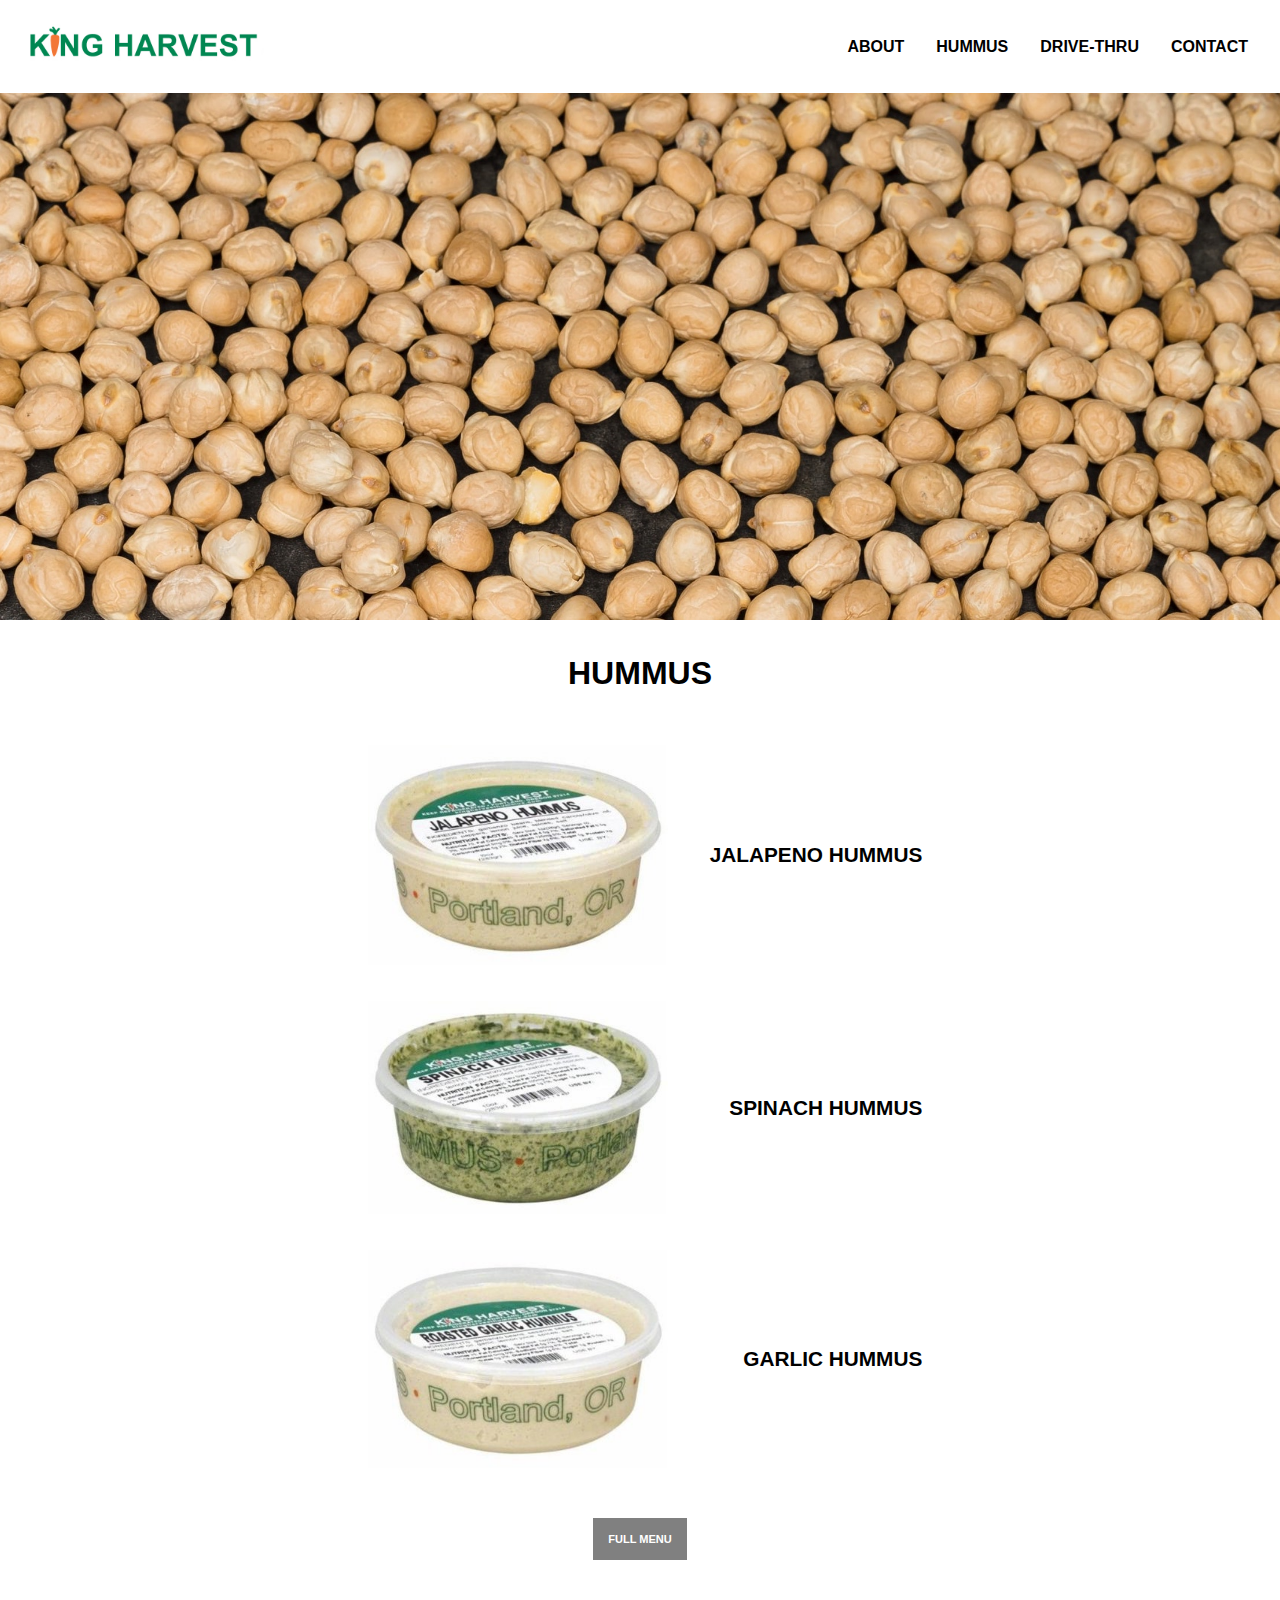
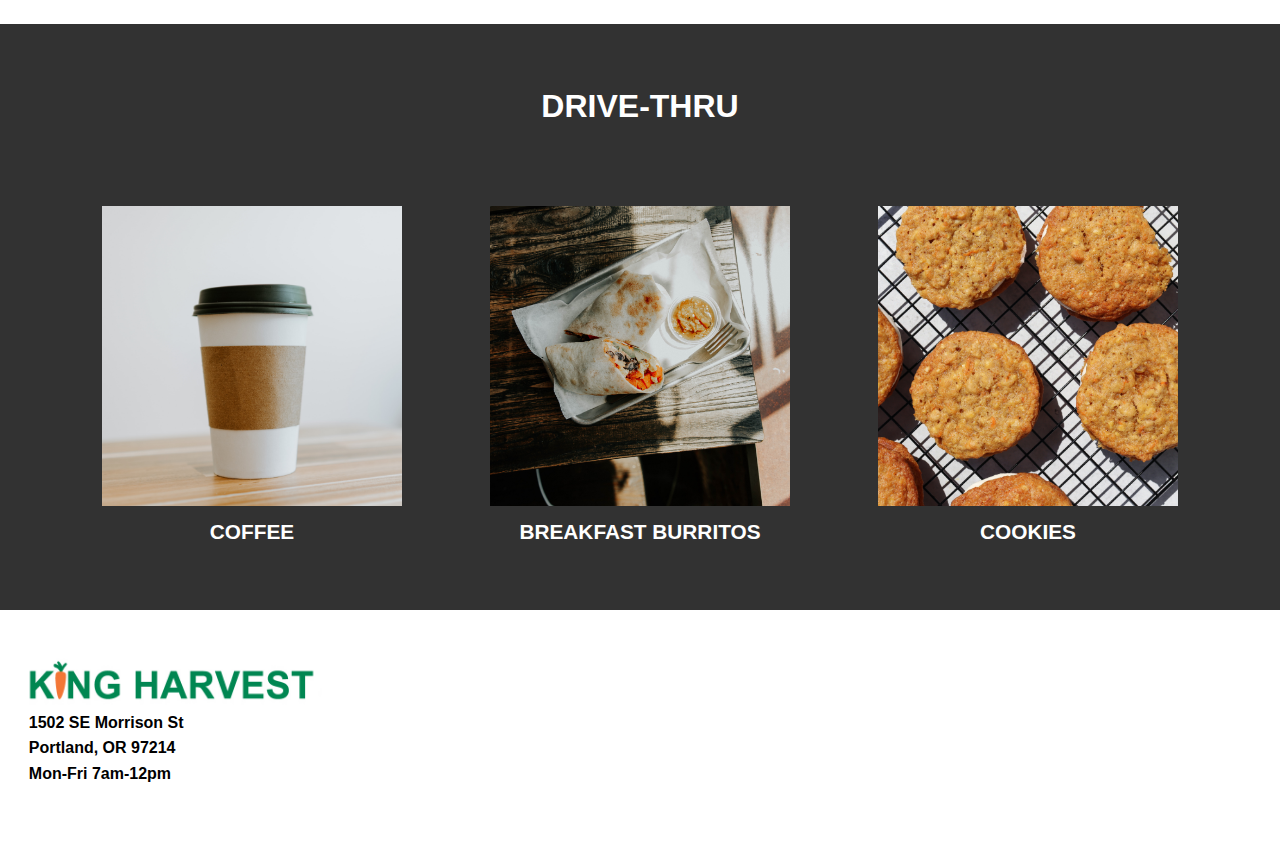
==== index.html @ c9172a97 "First commit" ====
<!DOCTYPE html>
<html lang="en">
  <head>
    <link rel="shortcut icon" href="images/favicon.ico" type="image/x-icon">
    <meta charset="UTF-8">
    <meta http-equiv="X-UA-Compatible" content="IE=edge">
    <meta name="viewport" content="width=device-width, initial-scale=1.0">
    <link rel="stylesheet" type="text/css" href="css/style.css">
    <title>King Harvest</title>
  </head>

  <body>
    <header>
      <div class="header-content">
        <img id="logo" src="images/header.jpg">
        <nav>
          <ul>
            <li><a href="#">ABOUT</a></li>
            <li><a href="#hummus">HUMMUS</a></li>
            <li><a href="#drive-thru">DRIVE-THRU</a></li>
            <li><a href="#contact">CONTACT</a></li>
          </ul>
        </nav>
      </div>
    </header>

    <section class="main">
      <div class="main-img"></div>
    </section>

    <section class="hummus-area" id="hummus">
      <h2 class="hummus-section-title">HUMMUS</h2>
      <div class="hummus-content">
        <div class="hummus-item hummus-item-1">
          <img src="images/jalapeno.jpeg">
          <span>JALAPENO HUMMUS</span>
        </div>
        <div class="hummus-item hummus-item-2">
          <img src="images/spinach.jpeg">
          <span>SPINACH HUMMUS</span>
        </div>
        <div class="hummus-item hummus-item-3">
          <img src="images/roasted-garlic.jpeg">
          <span>GARLIC HUMMUS</span>
        </div>
        <button class="button">
          <h5>FULL MENU</h5>
        </div>
      </div>
    </section>

    <section class="drivethru-section" id="drive-thru">
      <h2 class="drivethru-section-title">DRIVE-THRU</h2>
      <div class="drivethru-content">
        <div class="drivethru drivethru-1">
          <img src="images/coffee.jpg">
          <span>COFFEE</span>
        </div>
        <div class="drivethru drivethru-2">
          <img src="images/burrito.jpg">
          <span>BREAKFAST BURRITOS</span>
        </div>
        <div class="drivethru drivethru-3">
          <img src="images/cookies.jpg">
          <span>COOKIES</span>
        </div>
      </div>
    </section>


    </section>

    <footer>
      <div class="contact" id="contact">
        <img class="logo" src="images/header.jpg">
        <div class="contact-left">
          <p>1502 SE Morrison St</p>
          <p>Portland, OR 97214</p>
          <p>Mon-Fri 7am-12pm</p>
        </div>
      </div>
    </footer>
  </body>
</html>
---- css/style.css ----
/* Universal Styles */
* {
  padding: 0;
  margin: 0;
}

body {
  color: black;
  font-family: Helvetica;
  padding: 0;
  margin: 0;
  text-align: center;
}

/* Header */

header {
  position: fixed;
  display: flex;
  width: 100%;
  flex-direction: column;
}

header .header-content {
  display: flex;
  align-items: center;
  background-color: white;
}

header #logo {
  width: 15rem;
  padding: 1.5rem 0.5rem 2rem 1.5rem;
}

/* Nav */

nav {
  display: flex;
  margin: auto;
  width: 100%;
  justify-content: flex-end;
  margin-right: 2rem;
}

nav ul {
  display: flex;
}

nav li {
  display: inline-block;
  padding-left: 2rem;
}

nav li a {
  color: black;
  text-decoration: none;
  font-weight: bold;
}

nav li a:hover {
  color: gray;
}

/* Main Section */

.main {
  display: flex;
  flex-direction: column;
  color: white;
  padding-top: 5rem;
  min-height: 60vh;
  justify-content: flex-end;
}

.main .main-img {
  background-image: url("../images/main.jpg");
  position: absolute;
  background-size: cover;
  top: 5rem;
  left: 0;
  width: 100%;
  height: 60%;
  z-index: -1;
  background-position: center;
  background-repeat: no-repeat;
}

.main .main-content {
  min-width: 50%;
  text-align: left;
  padding: 1.5rem;
}

/* Hummus Section */

.hummus-area {
  margin: auto;
  display: flex;
  width: 100%;
  flex-wrap: wrap;
  min-height: 500px;
}

.hummus-section-title {
  font-size: 2rem;
  width: 100%;
  padding: 2.2rem;
  text-align: center;
  margin: auto;
}

.hummus-content {
  padding: 0 2rem 2rem 2rem;
  display: flex;
  flex-direction: column;
  justify-content: space-between;
  align-items: left;
  margin: auto;
}

.hummus-item {
  display: flex;
  justify-content: space-between;
  align-items: center;
  margin: 0.5rem;
}

img {
  width: 200px;
}

.hummus-item span {
  min-width: 140px;
  font-weight: bold;
  font-size: 1.3rem;
  text-align: center;
  margin-left: 2rem;
}

.hummus-item-1 .hummus-item-2 .hummus-item-3 {
  margin: auto;
}

.button {
  margin: 2rem auto;
  padding: 15px;
  color: white;
  background-color: gray;
  border: none;
  text-align: center;
  text-decoration: none;
  display: inline-block;
  cursor: pointer;
}

/* Drivethru Section */

.drivethru-section {
  color: white;
  background-color: #323232;
  padding: 2rem;
}

.drivethru-section-title {
  padding: 2rem;
  font-size: 2rem;
}

.drivethru-section-title h2 {
  padding: 15px;
}

.drivethru-content {
  padding-top: 5px;
  display: flex;
  flex-wrap: wrap;
  justify-content: center;
}

.drivethru-content span {
  font-size: 1.3rem;
  text-align: center;
  padding: 15px;
  font-weight: bold;
  margin: auto;
}

img {
  padding: 10px;
  width: 300px;
}

.drivethru {
  padding: 10px;
  margin: 1.5rem;
  flex-basis: 280px;
}

/* Footer */

.contact {
  position: relative;
  top: 2rem;
}

footer .logo {
  position: absolute;
  left: 0;
  padding: 1rem 1rem 0 1.4rem;
}

.contact-left {
  text-align: left;
  padding: 4.2rem 0 4rem 1.8rem;
  line-height: 1.6rem;
  font-weight: bold;
}
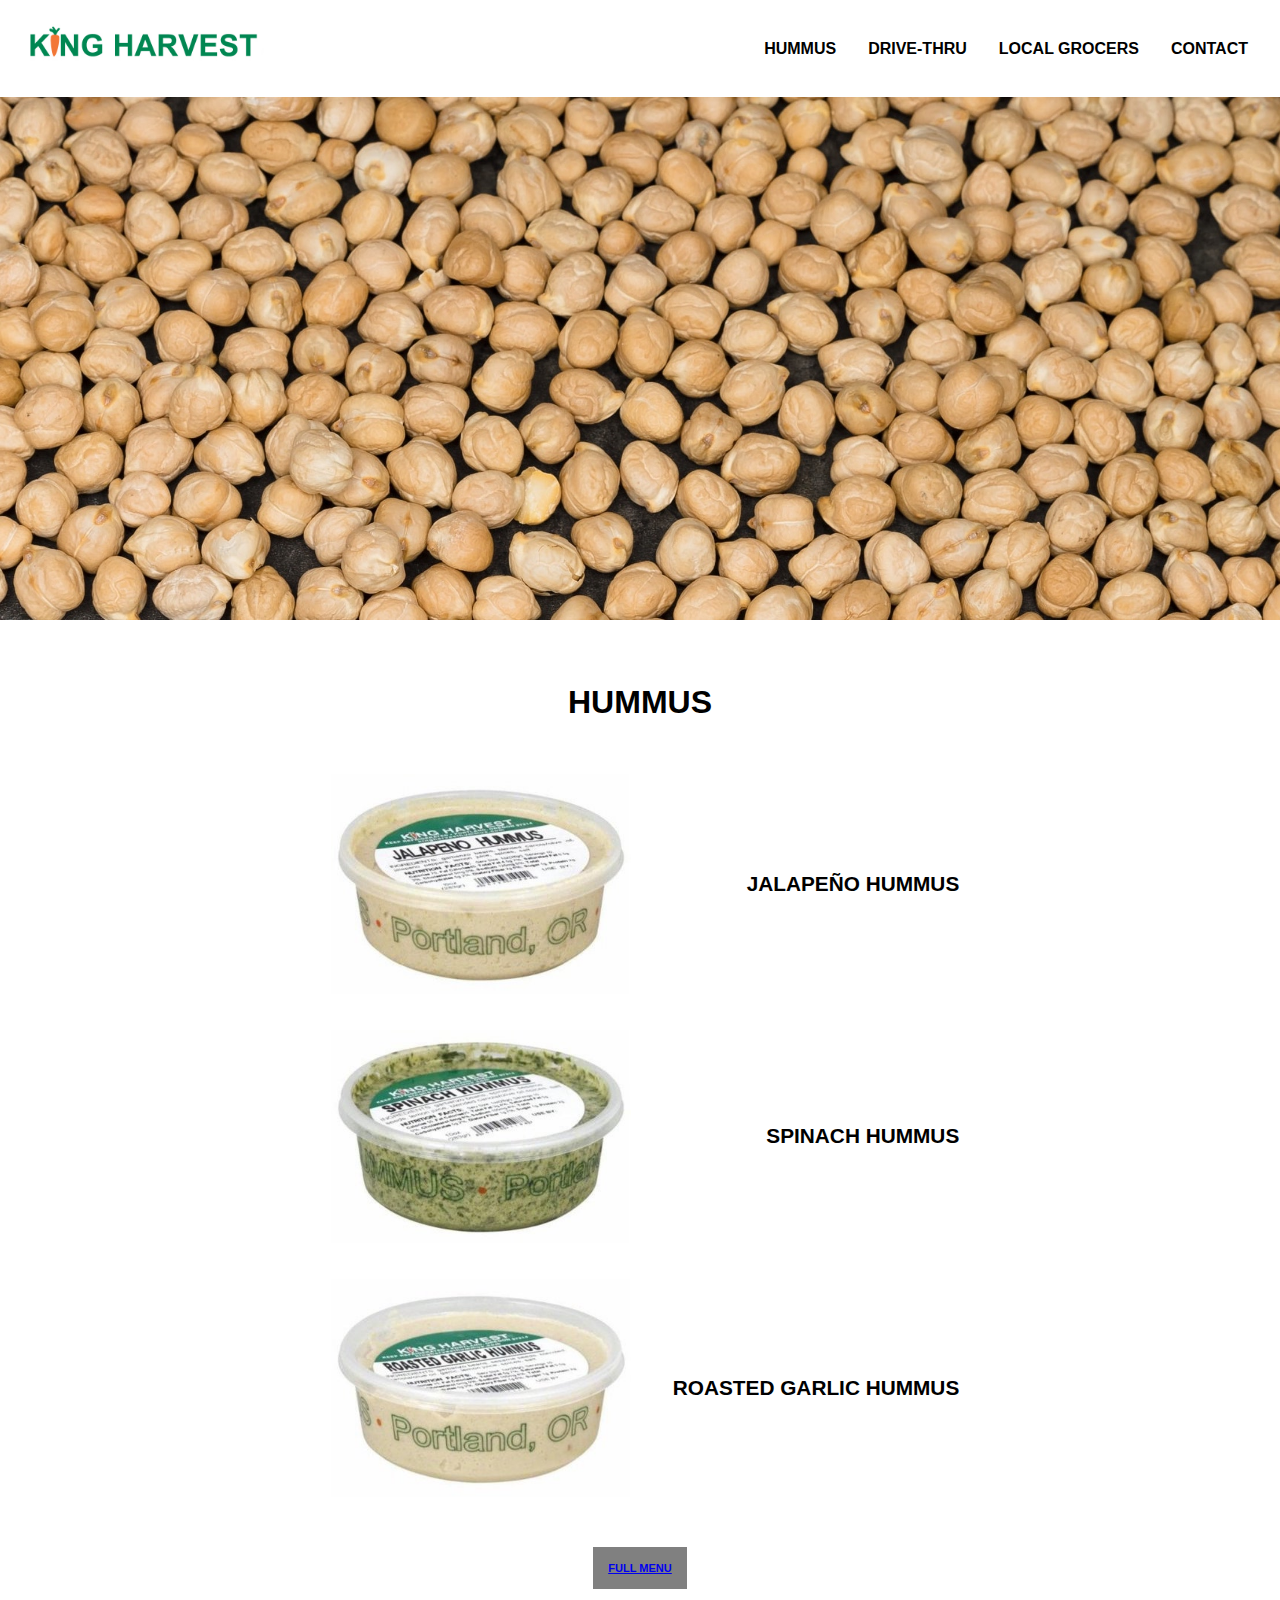
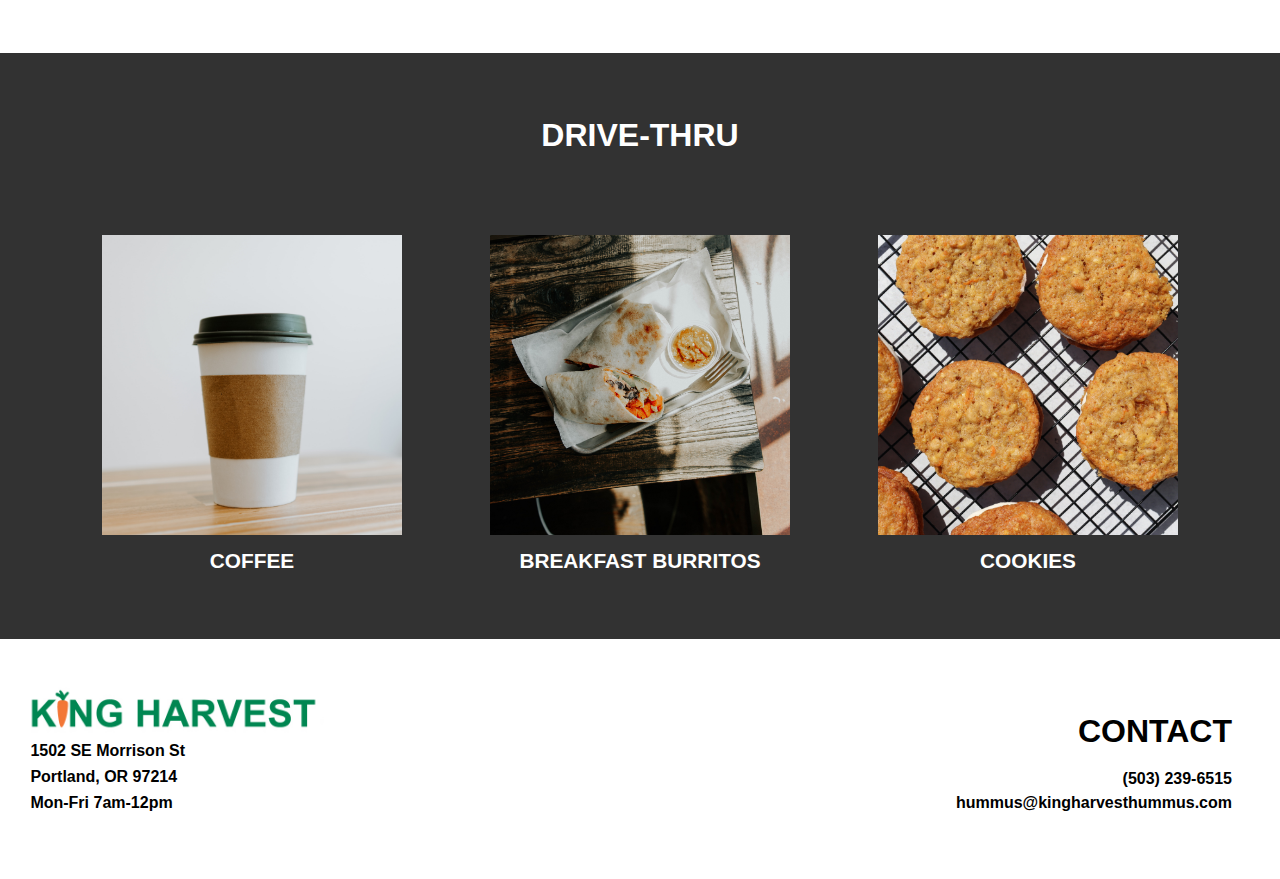
==== commit c0e2f7f3: "Add hummus page" ====
--- a/index.html
+++ b/index.html
@@ -1,4 +1,3 @@
-
 <!DOCTYPE html>
 <html lang="en">
   <head>
@@ -13,19 +12,19 @@
   <body>
     <header>
       <div class="header-content">
-        <img id="logo" src="images/header.jpg">
+        <a href="#home"><img id="logo" src="images/header.jpg"></a>
         <nav>
           <ul>
-            <li><a href="#">ABOUT</a></li>
-            <li><a href="#hummus">HUMMUS</a></li>
+            <li><a href="html/hummus.html">HUMMUS</a></li>
             <li><a href="#drive-thru">DRIVE-THRU</a></li>
+            <li><a href="#local-grocers">LOCAL GROCERS</a></li>
             <li><a href="#contact">CONTACT</a></li>
           </ul>
         </nav>
       </div>
     </header>
 
-    <section class="main">
+    <section class="main" id="home">
       <div class="main-img"></div>
     </section>
 
@@ -34,7 +33,7 @@
       <div class="hummus-content">
         <div class="hummus-item hummus-item-1">
           <img src="images/jalapeno.jpeg">
-          <span>JALAPENO HUMMUS</span>
+          <span>JALAPEÑO HUMMUS</span>
         </div>
         <div class="hummus-item hummus-item-2">
           <img src="images/spinach.jpeg">
@@ -42,10 +41,10 @@
         </div>
         <div class="hummus-item hummus-item-3">
           <img src="images/roasted-garlic.jpeg">
-          <span>GARLIC HUMMUS</span>
+          <span>ROASTED GARLIC HUMMUS</span>
         </div>
         <button class="button">
-          <h5>FULL MENU</h5>
+          <h5><a href="html/hummus.html">FULL MENU</h5></a>
         </div>
       </div>
     </section>
@@ -72,13 +71,18 @@
     </section>
 
     <footer>
-      <div class="contact" id="contact">
+      <div class="contact">
         <img class="logo" src="images/header.jpg">
         <div class="contact-left">
           <p>1502 SE Morrison St</p>
           <p>Portland, OR 97214</p>
           <p>Mon-Fri 7am-12pm</p>
         </div>
+        <div class="contact-right">
+          <h2><span id="contact"></span>CONTACT</h2><br>
+          <p>(503) 239-6515</p>
+          <p>hummus@kingharvesthummus.com</p>
+        </div>
       </div>
     </footer>
   </body>
--- a/css/style.css
+++ b/css/style.css
@@ -104,7 +104,7 @@
 .hummus-section-title {
   font-size: 2rem;
   width: 100%;
-  padding: 2.2rem;
+  padding: 4rem 2.2rem 2.2rem 2.2rem;
   text-align: center;
   margin: auto;
 }
@@ -206,13 +206,29 @@
 footer .logo {
   position: absolute;
   left: 0;
-  padding: 1rem 1rem 0 1.4rem;
+  padding: 1rem 1rem 0 1.5rem;
 }
 
 .contact-left {
   text-align: left;
-  padding: 4.2rem 0 4rem 1.8rem;
+  padding: 4.2rem 0 4rem 1.9rem;
   line-height: 1.6rem;
   font-weight: bold;
 }
 
+.contact-right {
+  text-align: right;
+  padding: 2rem 3rem 4rem 2rem;
+  line-height: 1.5rem;
+  font-weight: bold;
+  position: absolute;
+  bottom: 0;
+  right: 0;
+}
+
+h2 {
+  font-size: 2rem;
+}
+
+/* hummus page */
+
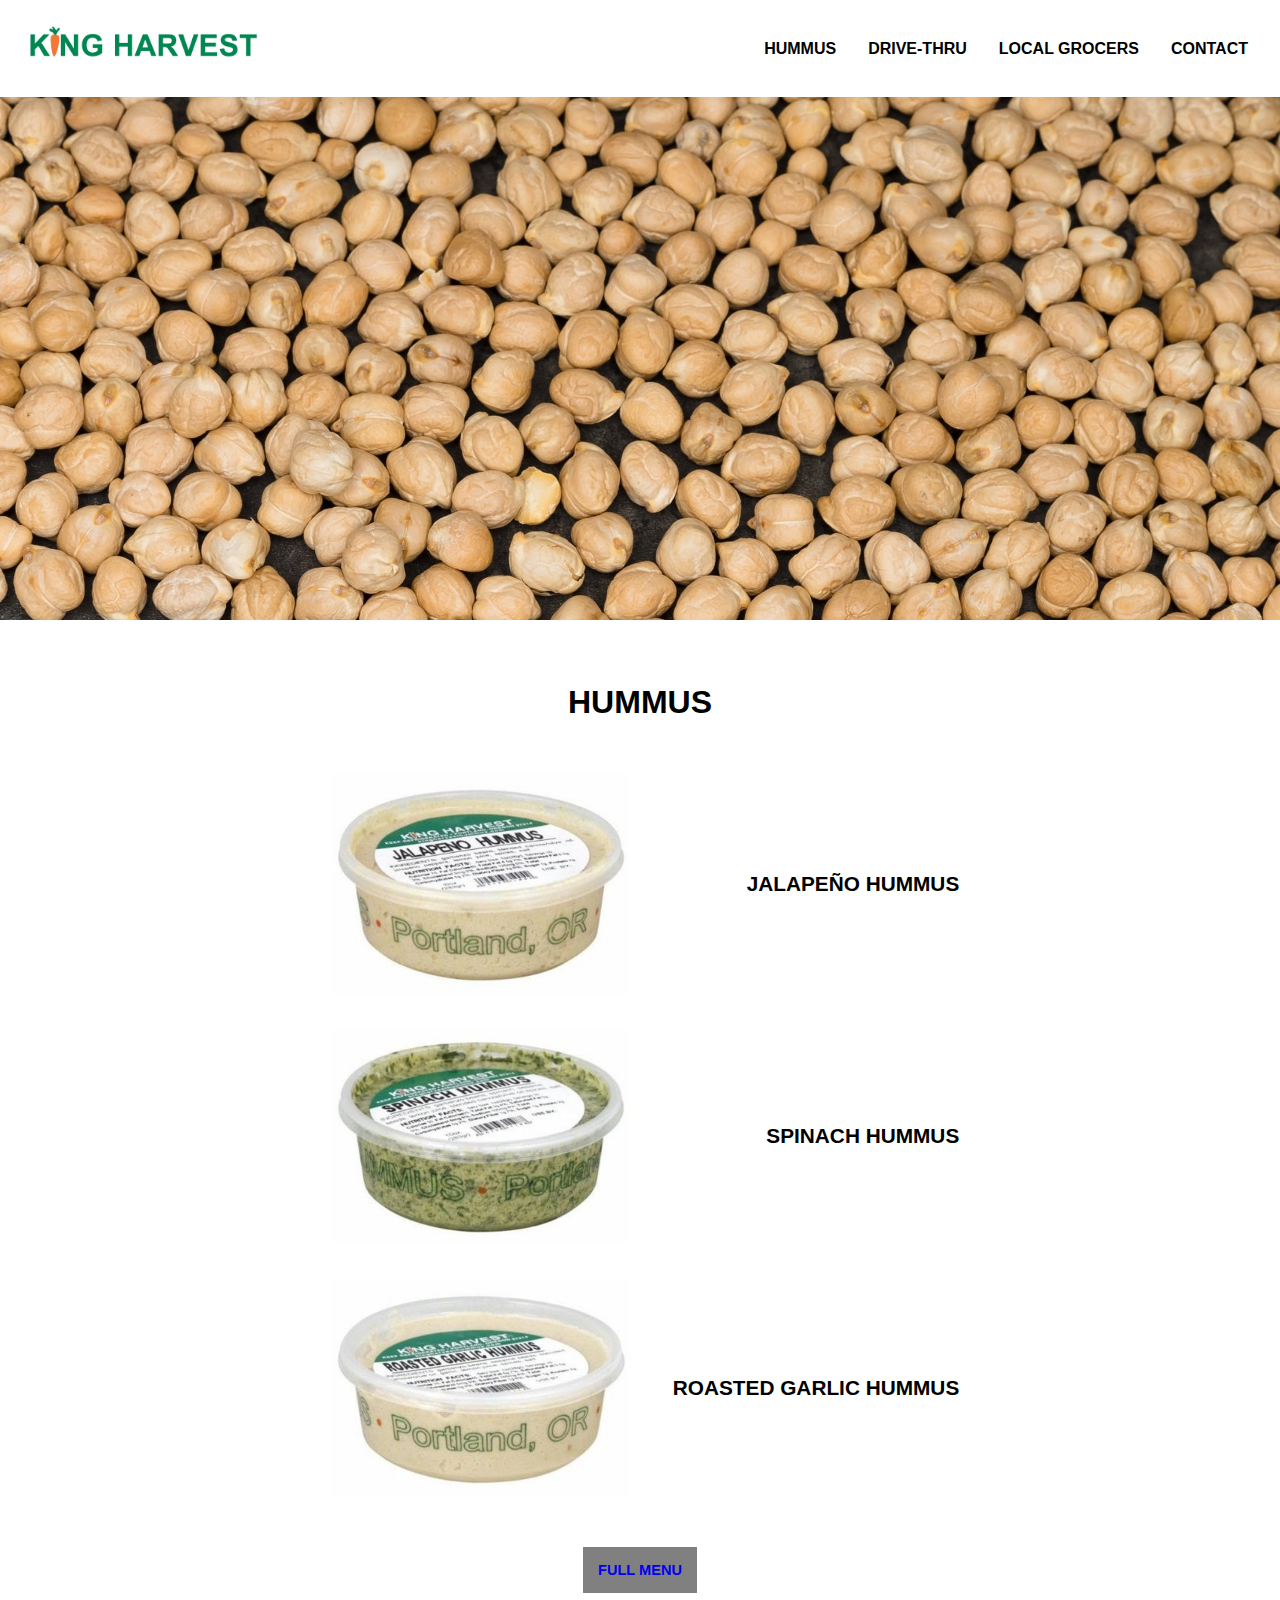
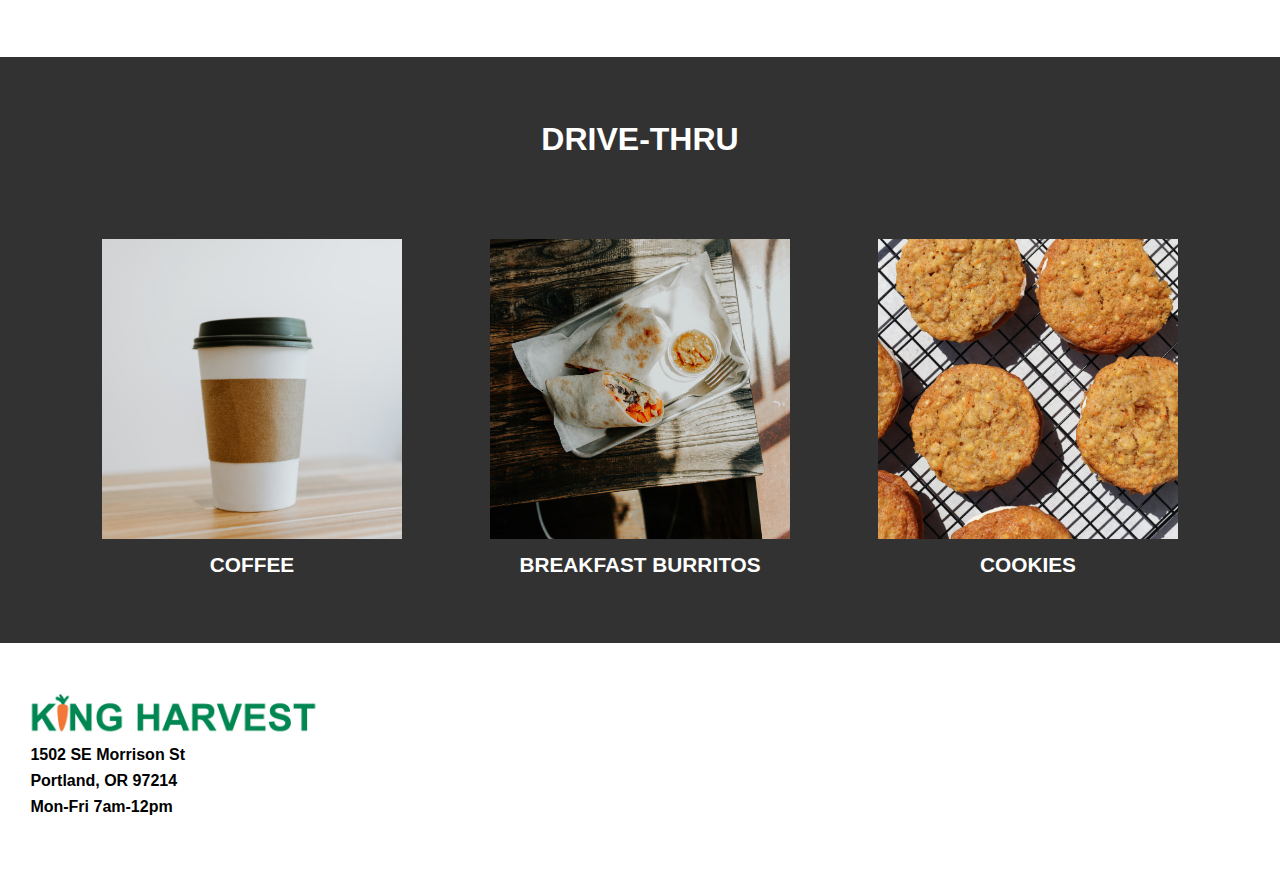
==== commit 7cc3b93c: "add local grocers page" ====
--- a/index.html
+++ b/index.html
@@ -16,9 +16,9 @@
         <nav>
           <ul>
             <li><a href="html/hummus.html">HUMMUS</a></li>
-            <li><a href="#drive-thru">DRIVE-THRU</a></li>
-            <li><a href="#local-grocers">LOCAL GROCERS</a></li>
-            <li><a href="#contact">CONTACT</a></li>
+            <li><a href="html/drive-thru.html">DRIVE-THRU</a></li>
+            <li><a href="html/local-grocers.html">LOCAL GROCERS</a></li>
+            <li><a href="html/contact.html">CONTACT</a></li>
           </ul>
         </nav>
       </div>
@@ -78,11 +78,6 @@
           <p>Portland, OR 97214</p>
           <p>Mon-Fri 7am-12pm</p>
         </div>
-        <div class="contact-right">
-          <h2><span id="contact"></span>CONTACT</h2><br>
-          <p>(503) 239-6515</p>
-          <p>hummus@kingharvesthummus.com</p>
-        </div>
       </div>
     </footer>
   </body>
--- a/css/style.css
+++ b/css/style.css
@@ -1,5 +1,5 @@
 /* Universal Styles */
-* {
+*, *::before, *::after{
   padding: 0;
   margin: 0;
 }
@@ -133,7 +133,6 @@
   min-width: 140px;
   font-weight: bold;
   font-size: 1.3rem;
-  text-align: center;
   margin-left: 2rem;
 }
 
@@ -151,6 +150,24 @@
   text-decoration: none;
   display: inline-block;
   cursor: pointer;
+  font-size: 1.1rem;
+}
+
+.button a:link {
+  text-decoration: none;
+}
+
+.button a:visited {
+  color: white;
+  text-decoration: none;
+}
+
+.button a:hover {
+  text-decoration: underline;
+}
+
+.button a:active {
+  text-decoration: none;
 }
 
 /* Drivethru Section */
@@ -216,19 +233,67 @@
   font-weight: bold;
 }
 
-.contact-right {
-  text-align: right;
-  padding: 2rem 3rem 4rem 2rem;
-  line-height: 1.5rem;
-  font-weight: bold;
-  position: absolute;
-  bottom: 0;
-  right: 0;
-}
-
-h2 {
-  font-size: 2rem;
-}
-
-/* hummus page */
-
+/* hummums page */
+
+.hummus-page-container {
+  margin: auto;
+  display: flex;
+  width: 100%;
+  flex-wrap: wrap;
+  min-height: 500px;
+  position: relative;
+  top: 100px;
+}
+
+.hummus-page-header, .local-grocers-page-header {
+  z-index: 3;
+}
+
+.hummus-item-10 {
+  padding-bottom: 8rem;
+}
+
+/* local grocers page */
+
+.local-grocers-page-container {
+  position: relative;
+  top: 100px;
+  padding-top: 2rem;
+}
+
+.local-grocers-page-title {
+  padding: 2.5rem;
+}
+
+ul.grocers-container {
+  list-style-type: none;
+  font-weight: bold;
+  text-align: center;
+  padding: 3rem 2rem 12rem 2rem;
+}
+
+ul.grocers-container li {
+  padding: 0.3rem;
+}
+
+ul.grocers-container li a:link {
+  text-decoration: none;
+}
+
+ul.grocers-container li a:visited {
+  color: black;
+  text-decoration: none;
+}
+
+ul.grocers-container li a:hover {
+  color: gray;
+  cursor: pointer;
+  text-decoration: none;
+}
+
+ul.grocers-container li a:active {
+  text-decoration: none;
+}
+
+
+
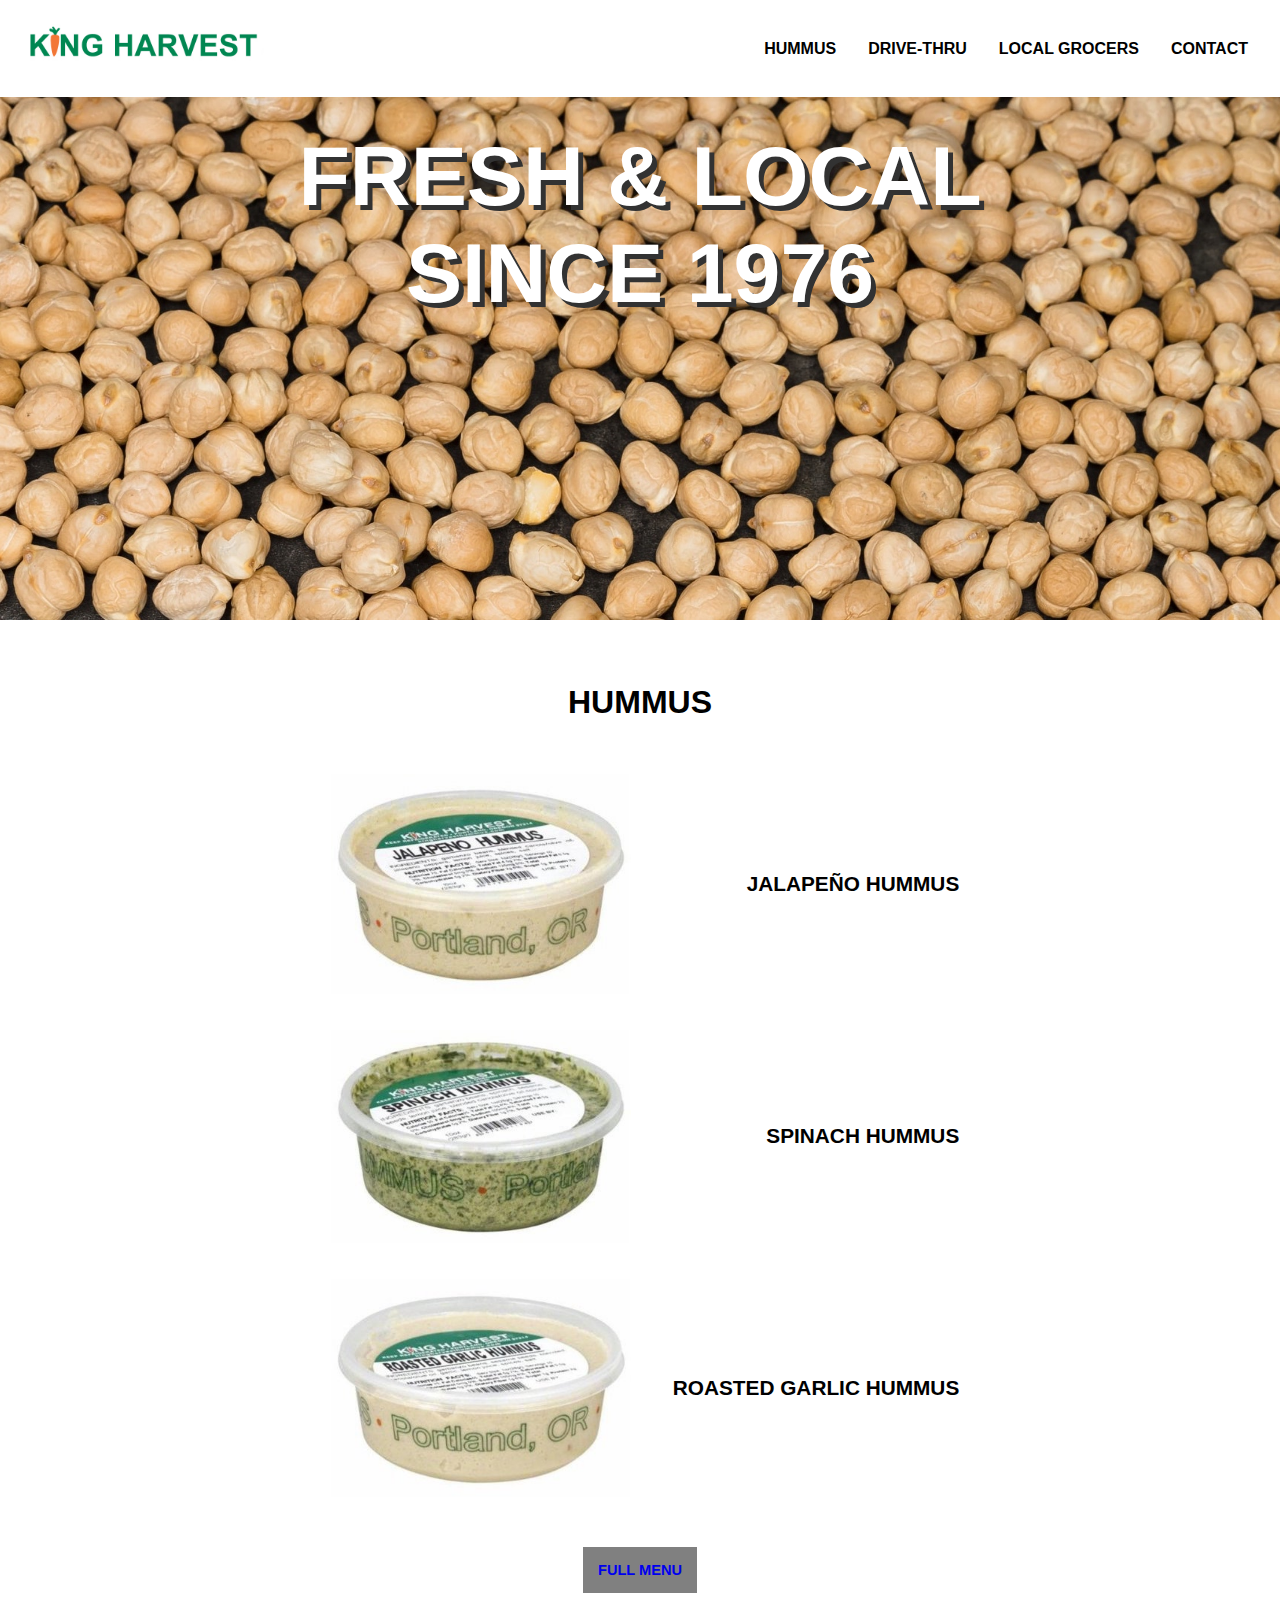
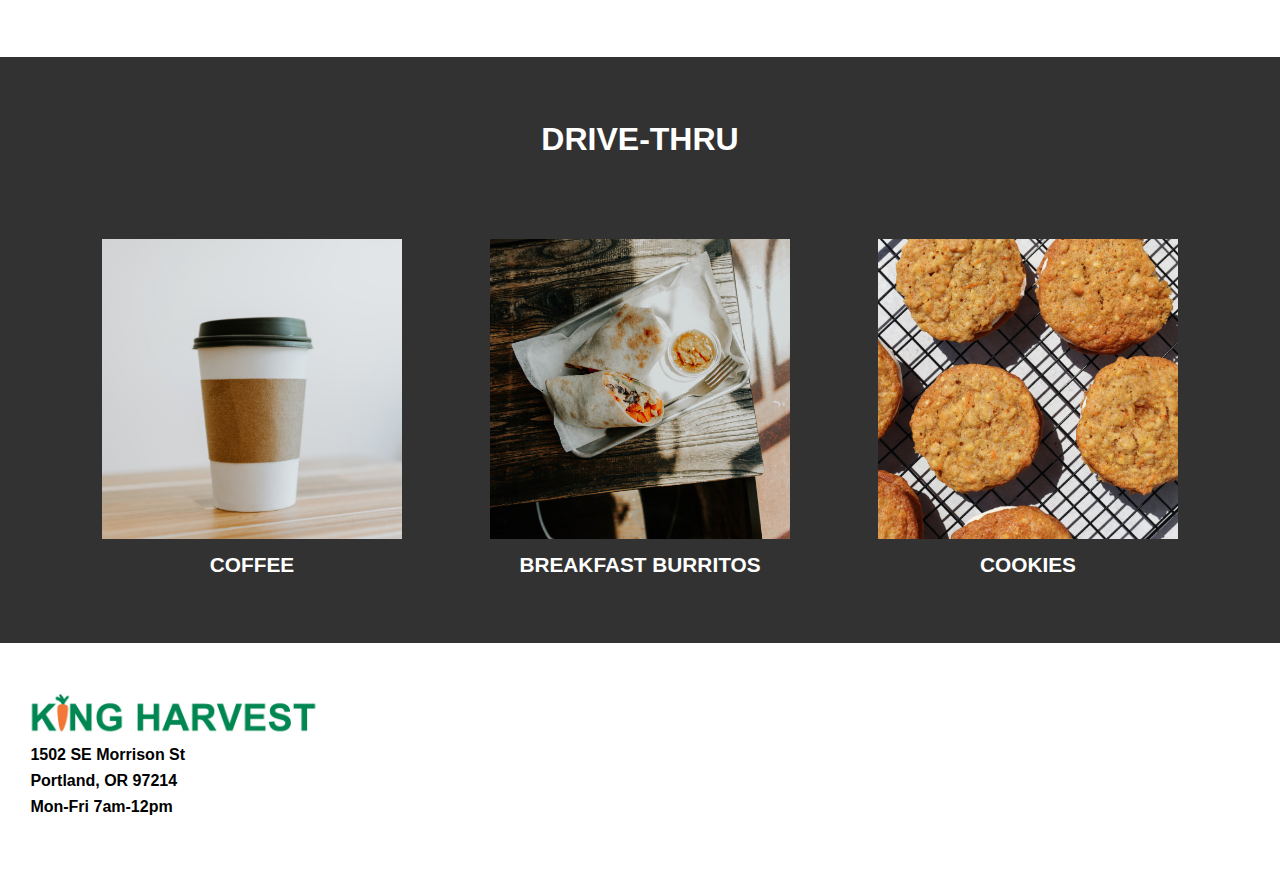
==== commit 77e1d9eb: "add to drive thru page" ====
--- a/index.html
+++ b/index.html
@@ -26,8 +26,13 @@
 
     <section class="main" id="home">
       <div class="main-img"></div>
+      <div class="main-content">
+        <h3>FRESH & LOCAL</h3> 
+        <h3>SINCE 1976</h3>
+      </div>
+
     </section>
-
+    </section>
     <section class="hummus-area" id="hummus">
       <h2 class="hummus-section-title">HUMMUS</h2>
       <div class="hummus-content">
@@ -45,11 +50,10 @@
         </div>
         <button class="button">
           <h5><a href="html/hummus.html">FULL MENU</h5></a>
-        </div>
+        </button>
       </div>
     </section>
-
-    <section class="drivethru-section" id="drive-thru">
+    <section class="drivethru-section">
       <h2 class="drivethru-section-title">DRIVE-THRU</h2>
       <div class="drivethru-content">
         <div class="drivethru drivethru-1">
--- a/css/style.css
+++ b/css/style.css
@@ -69,7 +69,6 @@
   color: white;
   padding-top: 5rem;
   min-height: 60vh;
-  justify-content: flex-end;
 }
 
 .main .main-img {
@@ -88,7 +87,10 @@
 .main .main-content {
   min-width: 50%;
   text-align: left;
-  padding: 1.5rem;
+  padding-top: 3rem;
+  font-size: 4.5rem;
+  text-align: center;
+  text-shadow: 5px 5px #323232;
 }
 
 /* Hummus Section */
@@ -245,7 +247,7 @@
   top: 100px;
 }
 
-.hummus-page-header, .local-grocers-page-header {
+.hummus-page-header, .local-grocers-page-header, .drive-thru-header {
   z-index: 3;
 }
 
@@ -253,6 +255,83 @@
   padding-bottom: 8rem;
 }
 
+/* drive-thru page */
+
+.drive-thru-page-title {
+  position: relative;
+  top: 160px;
+  font-size: 2rem;
+  padding-bottom: 3rem;
+}
+
+.drive-thru-section {
+  padding-bottom: 10rem;
+}
+
+.drive-thru-content, .drive-thru-menu {
+  position: relative;
+  top: 170px;
+  display: flex;
+  border: 2px solid black;
+  min-height: 300px;
+  margin: 1.5rem 1.5rem 5rem 1.5rem;
+  background-color: #323232;
+}
+
+.drive-thru-item, .drive-thru-menu-item {
+  width: 200px;
+  margin: auto;
+  padding: 2rem;
+  border: 2px solid black;
+  min-height: 300px;
+  flex-grow: 2;
+  margin: 0.5rem;
+}
+
+.drive-thru-item-1 {
+  font-weight: bold;
+  background-color: white;
+}
+
+.drive-thru-item-2 {
+  font-weight: bold;
+  background-color: white;
+}
+
+.drive-thru-item-3 {
+  font-weight: bold;
+  background-color: white;
+}
+
+.drive-thru-item-4 {
+  font-weight: bold;
+  background-color: white;
+}
+
+.menu-section-title {
+  font-size: 1.5rem;
+  font-weight: bold;
+  position: relative;
+  top: 170px;
+  text-align: left;
+  margin: 1rem 1rem 1rem 2rem;
+}
+
+.drive-thru-menu-item-1 {
+  font-weight: bold;
+  background-color: white;
+}
+
+.drive-thru-menu-item-2 {
+  font-weight: bold;
+  background-color: white;
+}
+
+.drive-thru-menu-item-3 {
+  font-weight: bold;
+  background-color: white;
+}
+
 /* local grocers page */
 
 .local-grocers-page-container {
@@ -263,37 +342,129 @@
 
 .local-grocers-page-title {
   padding: 2.5rem;
+  font-size: 2rem;
+}
+
+ul.grocers-container button {
+  padding: 0.5rem;
+  font-size: 1rem;
+  background-color: white;
 }
 
 ul.grocers-container {
   list-style-type: none;
-  font-weight: bold;
   text-align: center;
   padding: 3rem 2rem 12rem 2rem;
 }
 
 ul.grocers-container li {
-  padding: 0.3rem;
-}
-
-ul.grocers-container li a:link {
-  text-decoration: none;
-}
-
-ul.grocers-container li a:visited {
+  padding: 0.5rem;
+}
+
+ul.grocers-container button:link {
+  text-decoration: none;
+}
+
+ul.grocers-container button:visited {
   color: black;
   text-decoration: none;
 }
 
-ul.grocers-container li a:hover {
-  color: gray;
+ul.grocers-container button:hover {
+  color: white;
+  background-color: gray;
   cursor: pointer;
   text-decoration: none;
-}
-
-ul.grocers-container li a:active {
-  text-decoration: none;
-}
-
-
-
+  transition: 0.2s;
+}
+
+ul.grocers-container button:active {
+  text-decoration: none;
+}
+
+/* drive-thru page */
+
+.drive-thru-page-title {
+  position: relative;
+  top: 160px;
+  font-size: 2rem;
+  padding-bottom: 3rem;
+  color: white;
+}
+
+.drive-thru-section {
+  padding-bottom: 10rem;
+  background-color: #323232;
+}
+
+.drive-thru-content, .drive-thru-menu {
+  position: relative;
+  top: 170px;
+  display: flex;
+  min-height: 300px;
+  margin: 1.5rem 1.5rem 5rem 1.5rem;
+  background-color: white;
+}
+
+.drive-thru-item, .drive-thru-menu-item {
+  width: 200px;
+  margin: auto;
+  padding: 2rem;
+  min-height: 300px;
+  flex-grow: 2;
+  margin: 0.5rem;
+  background-color: #323232;
+  color: white; 
+}
+
+.drive-thru-item-1 {
+  font-weight: bold;
+}
+
+.drive-thru-item-2 {
+  font-weight: bold;
+}
+
+.drive-thru-item-3 {
+  font-weight: bold;
+}
+
+.drive-thru-item-4 {
+  font-weight: bold;
+}
+
+.menu-section-title {
+  font-size: 1.5rem;
+  font-weight: bold;
+  position: relative;
+  top: 170px;
+  text-align: left;
+  margin: 1rem 1rem 1rem 2rem;
+  color: white;
+}
+
+.drive-thru-menu-item-1 {
+  font-weight: bold;
+}
+
+.drive-thru-menu-item-2 {
+  font-weight: bold;
+}
+
+.drive-thru-menu-item-3 {
+  font-weight: bold;
+}
+
+/* contact page */
+
+section .contact-info-container {
+  position: relative;
+  top: 130px;
+}
+
+.contact-title {
+  font-size: 2rem;
+  padding: 2.5rem;
+} 
+
+
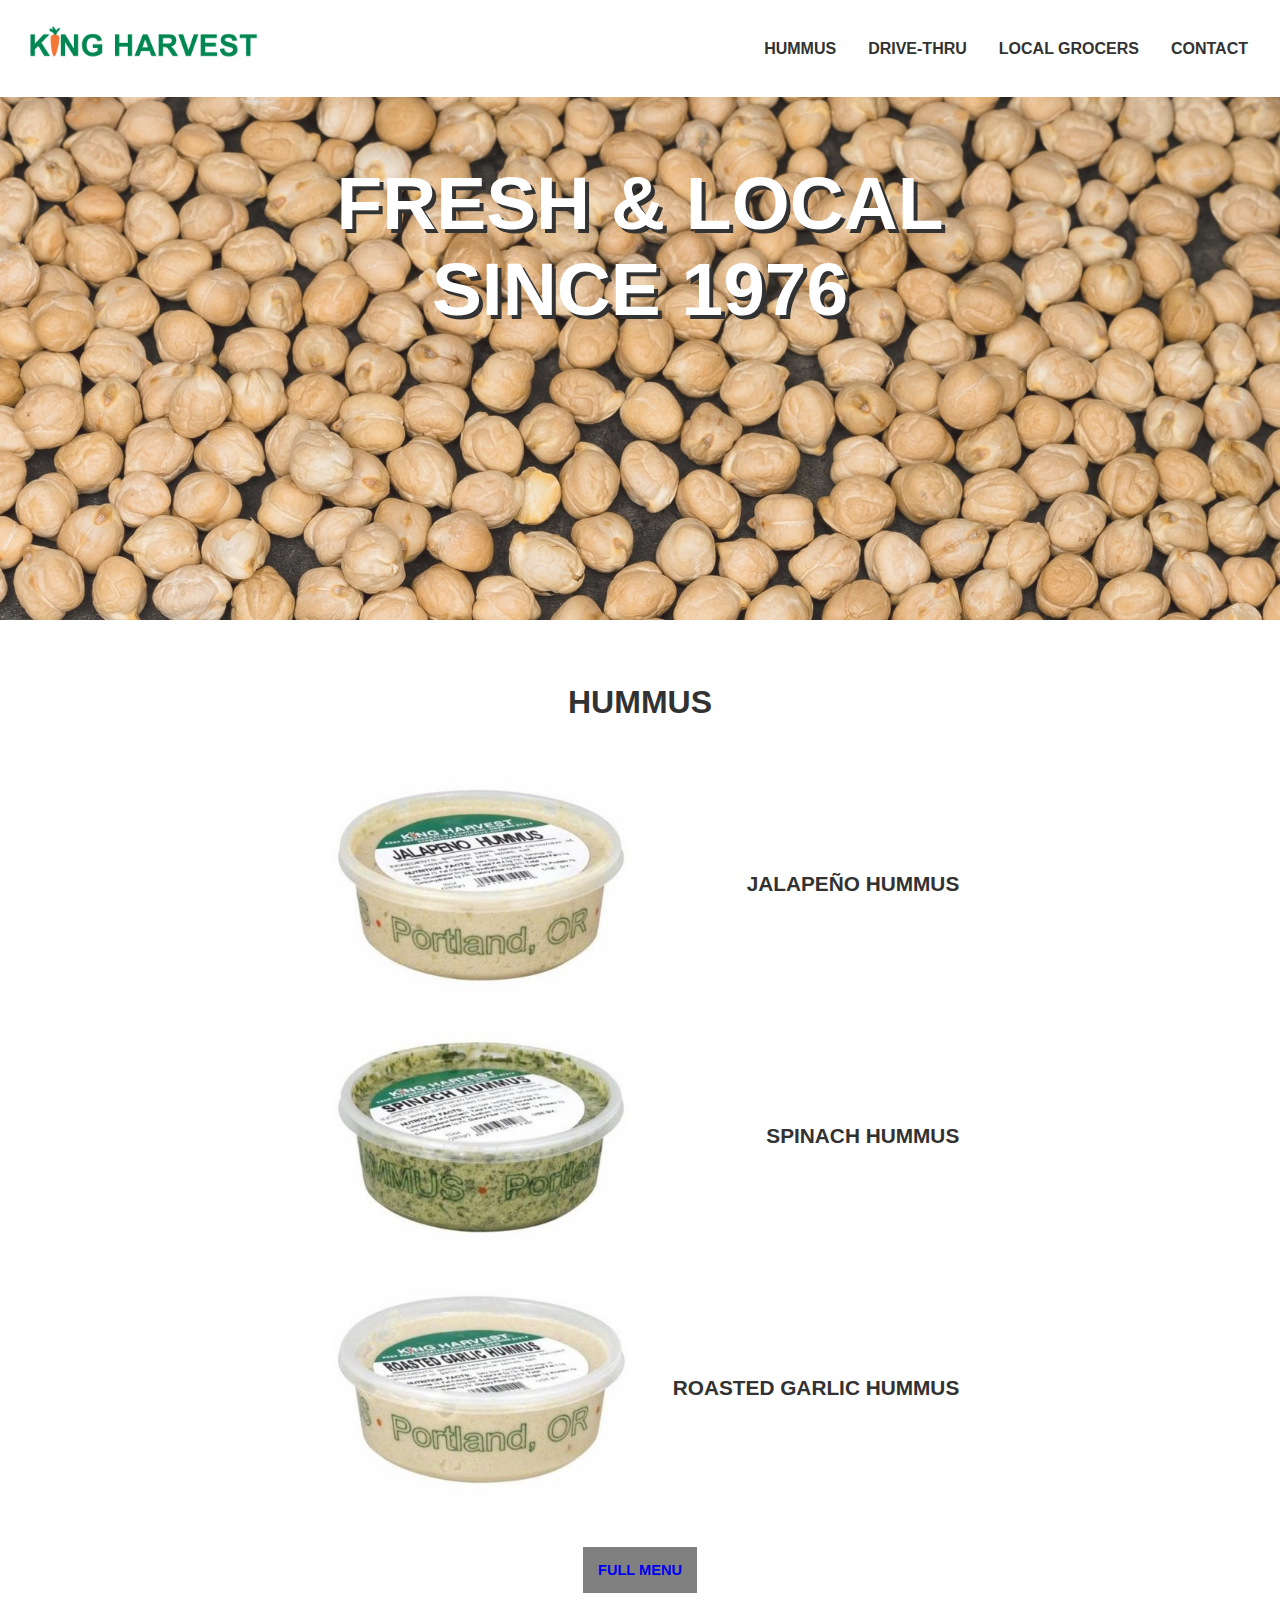
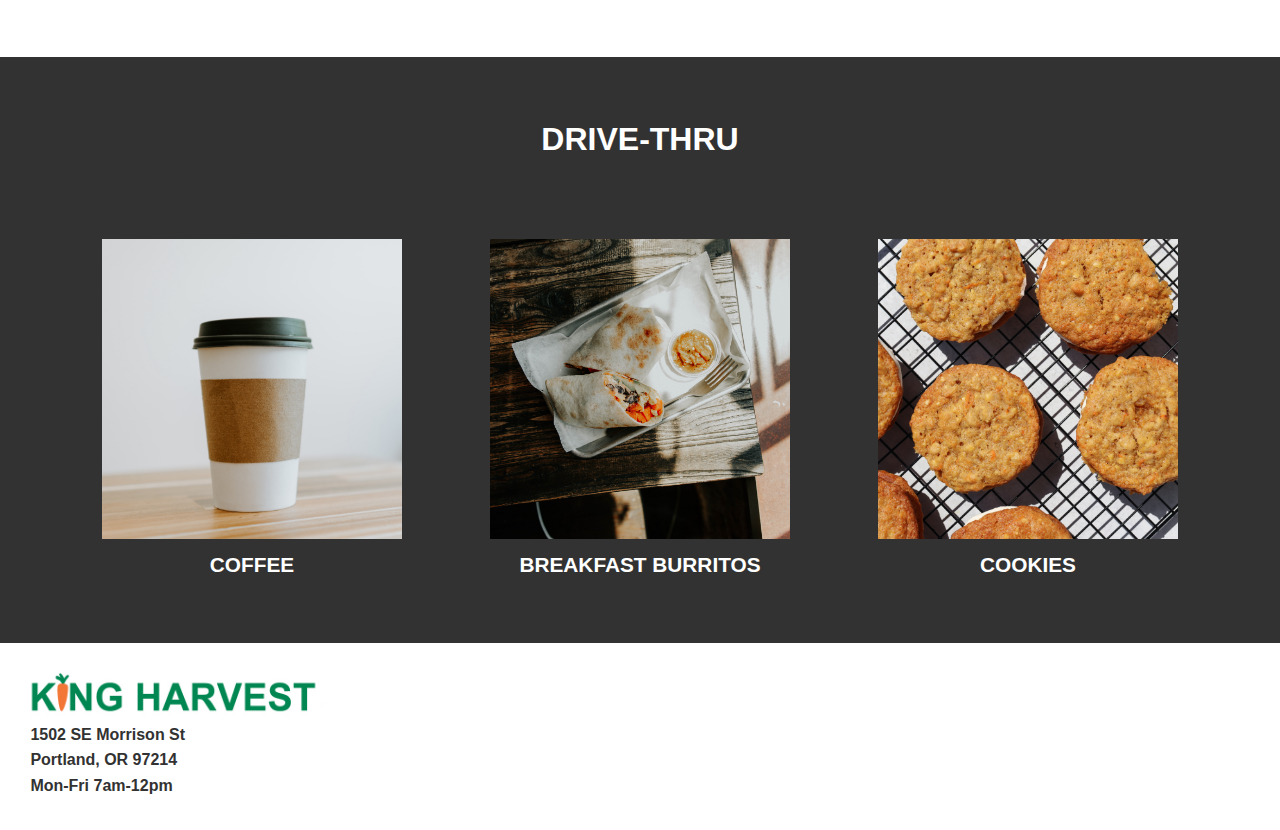
==== commit 597c8e51: "DRY code" ====
--- a/index.html
+++ b/index.html
@@ -23,17 +23,14 @@
         </nav>
       </div>
     </header>
-
     <section class="main" id="home">
       <div class="main-img"></div>
       <div class="main-content">
         <h3>FRESH & LOCAL</h3> 
         <h3>SINCE 1976</h3>
       </div>
-
     </section>
-    </section>
-    <section class="hummus-area" id="hummus">
+    <section class="hummus-area">
       <h2 class="hummus-section-title">HUMMUS</h2>
       <div class="hummus-content">
         <div class="hummus-item hummus-item-1">
@@ -56,24 +53,20 @@
     <section class="drivethru-section">
       <h2 class="drivethru-section-title">DRIVE-THRU</h2>
       <div class="drivethru-content">
-        <div class="drivethru drivethru-1">
+        <div class="drivethru">
           <img src="images/coffee.jpg">
           <span>COFFEE</span>
         </div>
-        <div class="drivethru drivethru-2">
+        <div class="drivethru">
           <img src="images/burrito.jpg">
           <span>BREAKFAST BURRITOS</span>
         </div>
-        <div class="drivethru drivethru-3">
+        <div class="drivethru">
           <img src="images/cookies.jpg">
           <span>COOKIES</span>
         </div>
       </div>
     </section>
-
-
-    </section>
-
     <footer>
       <div class="contact">
         <img class="logo" src="images/header.jpg">
--- a/css/style.css
+++ b/css/style.css
@@ -1,18 +1,17 @@
-/* Universal Styles */
+/* UNIVERSAL STYLES */
+
 *, *::before, *::after{
   padding: 0;
   margin: 0;
 }
 
 body {
-  color: black;
+  color: #323232;
   font-family: Helvetica;
-  padding: 0;
-  margin: 0;
-  text-align: center;
-}
-
-/* Header */
+  text-align: center;
+}
+
+/* HEADER */
 
 header {
   position: fixed;
@@ -32,7 +31,7 @@
   padding: 1.5rem 0.5rem 2rem 1.5rem;
 }
 
-/* Nav */
+/*NAV */
 
 nav {
   display: flex;
@@ -52,7 +51,7 @@
 }
 
 nav li a {
-  color: black;
+  color: #323232;
   text-decoration: none;
   font-weight: bold;
 }
@@ -61,7 +60,7 @@
   color: gray;
 }
 
-/* Main Section */
+/* MAIN SECTION */
 
 .main {
   display: flex;
@@ -76,24 +75,24 @@
   position: absolute;
   background-size: cover;
   top: 5rem;
-  left: 0;
   width: 100%;
   height: 60%;
   z-index: -1;
   background-position: center;
   background-repeat: no-repeat;
+  opacity: 0.9;
 }
 
 .main .main-content {
   min-width: 50%;
   text-align: left;
-  padding-top: 3rem;
-  font-size: 4.5rem;
-  text-align: center;
-  text-shadow: 5px 5px #323232;
-}
-
-/* Hummus Section */
+  padding-top: 5rem;
+  font-size: 4rem;
+  text-align: center;
+  text-shadow: 4px 4px #323232;
+}
+
+/* HUMMUS SECTION */
 
 .hummus-area {
   margin: auto;
@@ -172,7 +171,7 @@
   text-decoration: none;
 }
 
-/* Drivethru Section */
+/* DRIVETHRU SECTION */
 
 .drivethru-section {
   color: white;
@@ -215,11 +214,11 @@
   flex-basis: 280px;
 }
 
-/* Footer */
+/* FOOTER */
 
 .contact {
   position: relative;
-  top: 2rem;
+  top: 0.7rem;
 }
 
 footer .logo {
@@ -230,12 +229,12 @@
 
 .contact-left {
   text-align: left;
-  padding: 4.2rem 0 4rem 1.9rem;
+  padding: 4.2rem 0 2rem 1.9rem;
   line-height: 1.6rem;
   font-weight: bold;
 }
 
-/* hummums page */
+/* HUMMUS PAGE */
 
 .hummus-page-container {
   margin: auto;
@@ -255,181 +254,122 @@
   padding-bottom: 8rem;
 }
 
-/* drive-thru page */
-
-.drive-thru-page-title {
+/* LOCAL GROCERS PAGE */
+
+.local-grocers-page-container {
+  position: relative;
+  top: 100px;
+  padding-top: 2rem;
+}
+
+.local-grocers-page-title {
+  padding: 2.5rem;
+  font-size: 2rem;
+}
+
+ul.grocers-container button {
+  padding: 0.5rem;
+  font-size: 1.1rem;
+  background-color: gray;
+  color: white;
+}
+
+ul.grocers-container {
+  list-style-type: none;
+  text-align: center;
+  padding: 3rem 2rem 12rem 2rem;
+}
+
+ul.grocers-container li {
+  padding: 0.5rem;
+}
+
+ul.grocers-container button:link {
+  text-decoration: none;
+}
+
+ul.grocers-container button:visited {
+  color: #323232;
+  text-decoration: none;
+}
+
+ul.grocers-container button:hover {
+  background-color: #323232;
+  cursor: pointer;
+  text-decoration: none;
+  transition: 0.2s;
+}
+
+ul.grocers-container button:active {
+  text-decoration: none;
+}
+
+/* DRIVETHRU PAGE */
+
+.drivethru-page-title {
   position: relative;
   top: 160px;
   font-size: 2rem;
   padding-bottom: 3rem;
-}
-
-.drive-thru-section {
+  color: white;
+}
+
+.drivethru-page-section {
   padding-bottom: 10rem;
-}
-
-.drive-thru-content, .drive-thru-menu {
+  background-color: #323232;
+}
+
+.drivethru-page-content, .drivethru-menu-1, .drivethru-menu-2 {
   position: relative;
   top: 170px;
   display: flex;
-  border: 2px solid black;
   min-height: 300px;
   margin: 1.5rem 1.5rem 5rem 1.5rem;
   background-color: #323232;
 }
 
-.drive-thru-item, .drive-thru-menu-item {
-  width: 200px;
-  margin: auto;
-  padding: 2rem;
-  border: 2px solid black;
-  min-height: 300px;
-  flex-grow: 2;
-  margin: 0.5rem;
-}
-
-.drive-thru-item-1 {
-  font-weight: bold;
-  background-color: white;
-}
-
-.drive-thru-item-2 {
-  font-weight: bold;
-  background-color: white;
-}
-
-.drive-thru-item-3 {
-  font-weight: bold;
-  background-color: white;
-}
-
-.drive-thru-item-4 {
-  font-weight: bold;
-  background-color: white;
-}
-
-.menu-section-title {
-  font-size: 1.5rem;
-  font-weight: bold;
-  position: relative;
-  top: 170px;
-  text-align: left;
-  margin: 1rem 1rem 1rem 2rem;
-}
-
-.drive-thru-menu-item-1 {
-  font-weight: bold;
-  background-color: white;
-}
-
-.drive-thru-menu-item-2 {
-  font-weight: bold;
-  background-color: white;
-}
-
-.drive-thru-menu-item-3 {
-  font-weight: bold;
-  background-color: white;
-}
-
-/* local grocers page */
-
-.local-grocers-page-container {
-  position: relative;
-  top: 100px;
-  padding-top: 2rem;
-}
-
-.local-grocers-page-title {
-  padding: 2.5rem;
-  font-size: 2rem;
-}
-
-ul.grocers-container button {
-  padding: 0.5rem;
-  font-size: 1rem;
-  background-color: white;
-}
-
-ul.grocers-container {
-  list-style-type: none;
-  text-align: center;
-  padding: 3rem 2rem 12rem 2rem;
-}
-
-ul.grocers-container li {
-  padding: 0.5rem;
-}
-
-ul.grocers-container button:link {
-  text-decoration: none;
-}
-
-ul.grocers-container button:visited {
-  color: black;
-  text-decoration: none;
-}
-
-ul.grocers-container button:hover {
-  color: white;
-  background-color: gray;
-  cursor: pointer;
-  text-decoration: none;
-  transition: 0.2s;
-}
-
-ul.grocers-container button:active {
-  text-decoration: none;
-}
-
-/* drive-thru page */
-
-.drive-thru-page-title {
-  position: relative;
-  top: 160px;
-  font-size: 2rem;
-  padding-bottom: 3rem;
-  color: white;
-}
-
-.drive-thru-section {
-  padding-bottom: 10rem;
-  background-color: #323232;
-}
-
-.drive-thru-content, .drive-thru-menu {
-  position: relative;
-  top: 170px;
-  display: flex;
-  min-height: 300px;
-  margin: 1.5rem 1.5rem 5rem 1.5rem;
-  background-color: white;
-}
-
-.drive-thru-item, .drive-thru-menu-item {
+.drivethru-item, .drivethru-menu-item {
   width: 200px;
   margin: auto;
   padding: 2rem;
   min-height: 300px;
   flex-grow: 2;
   margin: 0.5rem;
-  background-color: #323232;
-  color: white; 
-}
-
-.drive-thru-item-1 {
-  font-weight: bold;
-}
-
-.drive-thru-item-2 {
-  font-weight: bold;
-}
-
-.drive-thru-item-3 {
-  font-weight: bold;
-}
-
-.drive-thru-item-4 {
+  background-color: white;
+  color: #323232; 
+  font-weight: bold;
+  font-size: 1.2rem;
+}
+
+.drivethru-item p {
+  font-weight: normal;
+  padding-top: 2rem;
+  font-size: 1rem;
+}
+
+.drivethru-item-1 p.half {
+  font-size: 7.5rem;
+  padding: 2rem 0 1rem 0;
+  color: #048653;
+}
+
+.drivethru-item-2 p.month{
+  font-size: 3rem;
+  padding: 5.2rem 0 3rem 0;
+  font-weight: bold;
+  color: #048653;
+}
+
+.drivethru-item-3 p.two-dollar {
+  font-size: 7rem;
+  padding: 3.2rem 0 1.5rem 0;
+  color: #048653;
+}
+
+.drivethru-item-4 p.combo {
+  font-size: 2.7rem;
+  padding: 6.5rem 0 2.5rem 0;
+  color: #048653;
   font-weight: bold;
 }
 
@@ -443,23 +383,17 @@
   color: white;
 }
 
-.drive-thru-menu-item-1 {
-  font-weight: bold;
-}
-
-.drive-thru-menu-item-2 {
-  font-weight: bold;
-}
-
-.drive-thru-menu-item-3 {
-  font-weight: bold;
-}
-
-/* contact page */
-
-section .contact-info-container {
+.drivethru-menu-item p {
+  font-weight: normal;
+  font-size: 1rem;
+}
+
+/* CONTACT PAGE */
+
+.contact-info-container {
   position: relative;
   top: 130px;
+  padding-bottom: 18rem;
 }
 
 .contact-title {
